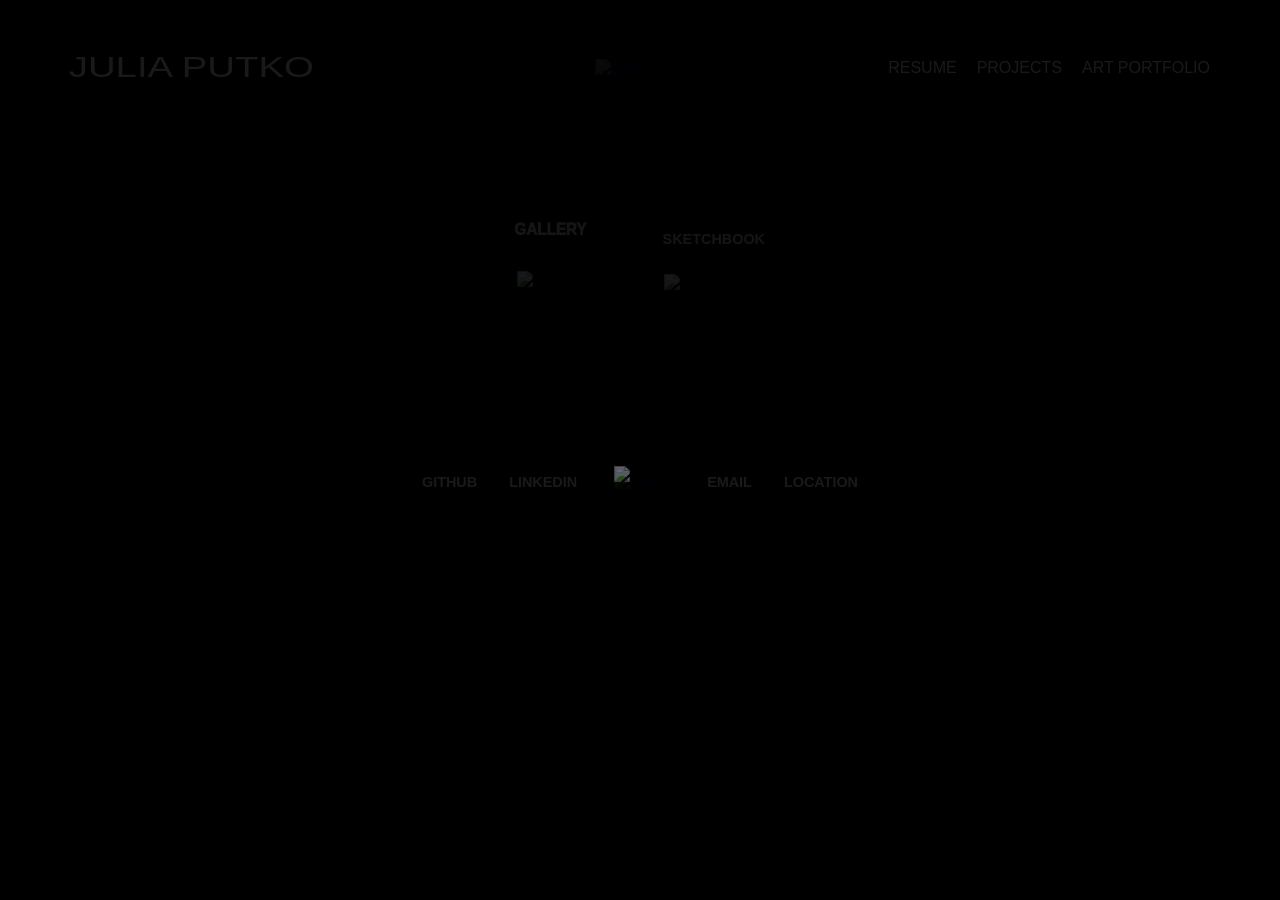
==== about.html @ faf4a8b6 "barebones of art portfolio web" ====
<!-- python3 -m http.server 8000 -->
<!DOCTYPE html>
<html lang="en">

<head>
  <meta charset="UTF-8" />
  <meta name="viewport" content="width=device-width, initial-scale=1.0" />
  <title>Julia Putko</title>
  <link rel="stylesheet" href="style.css" />
</head>


<body>
    <div class="loader-wrapper">
  <div class="loader">
    <div class="spinner"></div> 
       <img src="assets/spiral2.png" alt="Logo" class="spinner" />
  </div>
</div>
<div class = "scrollable-content">

<header id="header" class="top-header">
  <div class="header-content">

    <div class="name"><a href="index.html" class="a-header">JULIA PUTKO</a></div>
        <!-- Rotating Logo in the Center -->
    <div class="logo-container">

      <a href=#footer>
      <img src="assets/spiral2.png" alt="Logo" class="rotating-logo" />
      </a>
    </div>
   
    <nav class="navbar">
      <ul class="nav-links" >
        <li><a href="resume.html"class="a-header">RESUME</a></li>
        <li><a href="projects.html"class="a-header">PROJECTS</a></li>
        <li><a href="art.html" class="a-header">ART PORTFOLIO</a></li>
      </ul>
    </nav>
  </div>
</header>


 <div class="bodya">
  

    <div class="button-container">
  <a href="art/gallery.html" class="image-button">
     <p class ="art-text1">GALLERY</p>
    <img src="assets/IMG_7646.jpg" alt="Gallery">
   
  </a>

  <a href="art/sketchbook.html" class="image-button">
     <p class ="art-text2">SKETCHBOOK</p>
    <img src="assets/sketchbook.png" alt="Sketchbook">
   
  </a>
  </div>




 <!-- <section id="art-gallery">
  <div class="gallery">
    <div class="gallery-item">
      <img src="assets/Scanned Documents.jpg" alt="Artwork 1" />
    </div>
    <div class="gallery-item">
      <img src="assets/IMG_7646.jpg" alt="Artwork 2" />
    </div>
    <div class="gallery-item">
      <img src="assets/IMG_7647.jpg" alt="Artwork 3" />
    </div>
  Add more art items as needed -->
  <!-- </div>
</section> --> 




<footer id="footer" class="footer">

  
  <div class="footer-content">

      <!-- Rotating Logo in the Center -->
      <div class="logo-container-footer">
      <a href=#header>
      <img src="assets/spiral2.png" alt="Logo" class="rotating-logo" />
      </a>
      </div>

   
     <div class="footer-links-container-left">
        <a href="https://github.com/juliaputko" target="_blank" class="github">GITHUB</a>
        <a href="https://www.linkedin.com/in/julia-putko/" class="linkedin" target="_blank" >LINKEDIN</a>
      </div>

      <div class="footer-links-container-right">
        <a href="mailto:juliaputko@gmail.com?subject=Portfolio%20Inquiry&body=Hi%20there%2C%20I%20checked%20out%20your%20portfolio..." class="email" target="_blank">EMAIL</a>

        <a  href="https://www.google.com/maps/place/Vancouver/" target="_blank" class="location">LOCATION</a>

      </div>

    </div>
    </footer>

    </div>
      </div> 
       
<script src="js/scroll-sparkles.js"></script>
<script src="js/load.js"></script>
</body>
</html>
---- style.css ----
/* Base reset and typography */
.loader-wrapper {
  position: fixed;
  top: 0;
  left: 0;
  width: 100%;
  height: 100%;
  background-color: rgba(0, 0, 0, 0.9); /* Semi-transparent white background */
  display: flex;
  justify-content: center;
  align-items: center;
  z-index: 9999; /* Ensure it's on top of other content */
}

.loader {
  /* Style your loading animation or text */
  text-align: center;
}

.spinner {
  /* border: 4px solid #f3f3f3; 
  border-top: 4px solid #3498db; 
  border-radius: 50%;
  width: 40px;
  height: 40px;
  animation: spin 1s linear infinite;
  margin: 0 auto 10px;  */

  width: 50px;
  height: 50px;
  animation: spin 1.8s linear infinite;
  position: center;
  opacity: 0.40;
  z-index: -1000;
}


@keyframes spin {
  0% { transform: rotate(0deg); }
  100% { transform: rotate(360deg); }
}

* {
  margin: 0;
  padding: 0;
  box-sizing: border-box;
}
body {
  font-family: Arial,Helvetica,sans-serif;
  background-color: #ffffff;
  color: #000000;
  overflow-x:hidden;
  padding-top: 15vh;
}
html {
  scroll-behavior: smooth;
}


.sparkle-container {
  position: absolute;
  top: 0;
  left: 0;
  pointer-events: none;
  z-index: 1000;
}



/* Sparkle style */
.sparkle {
  position: absolute;
  pointer-events: none;
  width: 2px;
  height: 2px;
  background: radial-gradient(circle, #fff 0%, #ffd700 60%, transparent 80%);
  border-radius: 50%;
  animation: sparkle-flicker 1000ms ease forwards; 
  opacity: 0.8;
  z-index: 1000;
}

@keyframes sparkle-flicker {
  0% {
    transform: scale(1) rotate(0deg);
    opacity: 0.8;
  }
  100% {
    transform: scale(2) rotate(90deg);
    opacity: 0;
  }
}

/* @keyframes sparkle-flicker {
  0% {
    transform: scale(1) translate(0, 0);
    opacity: 1;
  }
  100% {
    transform: scale(0.5) translate(var(--x), var(--y));
    opacity: 0;
  }
} */

.a-header {
  color: #ffffff;
  text-decoration: none;
  transition: opacity 0.2s ease;
  
  
}
.a-header:hover {
  opacity: 0.75;
  filter: grayscale(30%);
}


.top-header {
  position: fixed;
  top: 0;
  left: 0;
  width: 100%;
  height: 15vh;
  background-color: #000;
  color: white;
  display: flex;
  align-items: center;
  justify-content: center;
  padding: 0 70px;
  z-index: 1000;
  transition: all 0.3s ease;
  box-sizing: border-box;
}

.top-header.scrolled {
  height: 8vh;
  background-color: rgba(0, 0, 0, 0.6);
  backdrop-filter: blur(10px);
  box-shadow: 0 4px 12px rgba(0, 0, 0, 0.3);
  backdrop-filter: blur(10px);
}



.header-content {
  width: 100%;
  max-width: 2000px;
  display: flex;
  align-items: center;
  justify-content: space-between;
  margin: 0 auto;   
}

/* Media query for tablets and smaller */
@media (max-width: 1024px) {
  .top-header {
    padding: 0 40px;
    height: 12vh;
  }
  
  .top-header.scrolled {
    height: 7vh;
  }
  
  .header-content {
    max-width: 90%;
    gap: 15px;
  }
  
  .a-header {
    font-size: 16px; /* slightly smaller text */
  }
}

/* Media query for mobile */
@media (max-width: 600px) {
  .top-header {
    padding: 0 20px;
    height: 10vh;
  }
  
  .top-header.scrolled {
    height: 8vh;
  }
  
  .header-content {
    max-width: 100%;
    gap: 10px;
    
    /* Keep flex horizontal but allow items to shrink */
    flex-wrap: nowrap;
    justify-content: space-between;
  }
  
  /* Make sure flex items shrink if needed */
  .header-content > * {
    flex-shrink: 1;    /* allow shrinking */
    min-width: 0;      /* prevent overflowing */
  }
  
  .a-header {
    font-size: 13px; /* smaller font */
  }
}



footer {
  text-align: center;
  padding: 30px;
  background-color: transparent;
  margin-top: 20px;
}




.footer {


  color: rgb(255, 255, 255);
  display: flex;
  align-items: center;
  justify-content: center;
  position: relative;
  top: 0;
  z-index: 1000;
  padding: 0 50px;
  

}

/* Flex container for logo + nav */
.footer-content {
  width: 100%;
  max-width: 900px;
  display: flex;
  align-items: center;
  justify-content: space-between;
   
}

/* Responsive tweaks */
@media (max-width: 768px) {
  .footer,
  .footer-content {
    padding: 0 20px;
    max-width: 100%;
  }

  .footer-content > * {
    flex-shrink: 1;  /* allow shrinking */
    min-width: 0;    /* prevent overflow */
  }
}


.a-link{
  color: #9b2e2e;
  text-decoration: none;
  
  
}
.a-link:hover {
  opacity: 0.5;
  filter: grayscale(20%);
}
.footer-content {
  display: flex;
  justify-content: space-between; /* space between left and right sections */
  align-items: center;
  padding: 2rem;
  flex-wrap: wrap;
  max-width: 500px; 
}

.footer-links-container-left,
.footer-links-container-right {
  display: flex;
  gap: 2rem; /* space between links inside each container */
}

/* Link Styles */
.github, .linkedin, .email, .location {
  font-size: 0.9em;
  font-weight: 700;
  color: #ffffff;
  text-decoration: none;
  transition: opacity 0.2s ease;
  text-shadow: 1px 1px 1px rgb(0, 0, 0);
  font-family: Arial,Helvetica,sans-serif;
}

.github:hover,
.linkedin:hover,
.email:hover,
.location:hover {
  opacity: 0.6;
  filter: grayscale(20%);
  
}


/* Centered rotating logo */
.logo-container-footer {
  position: absolute;
  left: 50%;
  transform: translateX(-50%);

}
.logo-container-footer:hover {
    opacity: 0.9;
    filter: grayscale(20%);
    }




/* Logo / Name */
.name{
  font-weight: 20;
  font-family: Arial,Helvetica,sans-serif;
  font-size: 1.2em; 
  transform: scale(2, 1.5);
  margin-left: 60px;
}

.nav-links {
  list-style: none;
  display: flex;
  gap: 20px;
}
.nav-links li a {
  color: rgb(255, 255, 255);
  font-weight: 500;
}

.section-resume {
  padding-top:30px;
  margin: 0 auto;
}

.hello {
  text-align: left;
  padding-top: 60px;
  max-width: 900px;
}

.bodye{
    background-image: url('assets/background.JPG');
    background-blend-mode: darken;
    background-color: rgba(0, 0, 0, 0.708);
    opacity: 1;
    color: #000000;
    font-weight: 100;
    font-family: Arial,Helvetica,sans-serif;
    width: 100%;
    
}




/* Header with centered rotating logo */
.header-content.with-logo {
  display: flex;
  align-items: center;
  justify-content: space-between;
  width: 100%;
  max-width: 900px;
  margin: auto;
  position: relative;
}

/* Nav links on left and right */
.nav-links.left,
.nav-links.right {
  display: flex;
  gap: 20px;
  list-style: none;
}

.nav-links li a {
  color: rgb(255, 255, 255);
  font-weight: 100;
  font-family: Arial,Helvetica,sans-serif;
   z-index: 1000;
}

/* Centered rotating logo */
.logo-container {
  position: absolute;
  left: 48.5%;
  transform: translateX(-50%);
  
}
.logo-container:hover {
    opacity: 0.9;
    filter: grayscale(20%);
    }


.rotating-logo {
  width: 50px;
  height: 50px;
  animation: spin 5s linear infinite;
  position: center;
  opacity: 0.40;
  z-index: -1000;
}


.scrollable-content {
  height: 300px; 
  width: 100vw; 
}

/* Spin animation */
@keyframes spin {
  from {
    transform: rotate(0deg);
  }
  to {
    transform: rotate(360deg);
  }
}

.bodyh {
  min-height: 100vh; 
  display: flex;
  flex-direction: column;
  justify-content: space-between;

  background-image: url('assets/background.JPG');
  background-size: cover;
  background-position: center;
  background-repeat: no-repeat;
  background-attachment: fixed;
  background-blend-mode: darken;
  background-color: rgba(0, 0, 0, 0.698);
  position: relative;
  /* filter: grayscale(100%); */
}



/* .bodyh{
    background-image: url('background.JPG');
    background-blend-mode: lighten;
    background-color: rgba(255, 255, 255, 0.326);
    opacity: 1;
    color: #000000;
    font-weight: 100;
    font-family: Arial,Helvetica,sans-serif;



} */

.decorative-overlay {
  position: absolute;
  top: 20x;           /* Adjust to taste */
  padding-left: 100px;
  left: 60px;  
  right: 50px;
  width: 100%;        
  height: 700px;
  opacity: 0.4;         /* Transparent for effect */
  z-index: 1;           /* Below content but above background */
  pointer-events: none; /* So it doesn't block interactions */
}

/* for index page -leave */
.content-wrapper {
  position: relative;

  max-width: 100%;
  margin: 0 auto;
  padding-bottom: 0px;
  margin-bottom: 0px;
  padding-top: 50px;
  text-align: center;
  z-index: 9;
}
.profile-pic {
  width: 350px;
  height: 350px;
  object-fit: cover;
  margin: 80px auto 5px auto;
  /* margin-top: 400px; */
  transform: translateY(0px);
  margin-bottom: 70px;
  border: 30px solid rgba(128, 92, 108, 0.192); /* thickness, style, color */
  z-index: 999;
 
  
}

/* for index page */
.text-container{

  padding-top: 30px;
  padding-bottom: 30px;
  text-align: left !important;
  opacity: 1;
  background-color: #000000;
}

.text-container p {
  color: rgb(255, 255, 255);
  margin-right: 20%;
  margin-left: 20%;
}

/* links at the bottom of the index page*/
.index-projects-grid {
  display: grid;
  grid-template-columns: repeat(2, 1fr);
   /* grid-template-columns: repeat(auto-fit, minmax(280px, 1fr)); */
  gap: 2rem;
  max-width: 800px;
  margin: 0 auto;
  padding-top: 50px;
    justify-content: center; 

}

.index-project {
  display: flex;
  flex-direction: column;
  align-items: flex-start;
  background-color: #00000052;
  padding-bottom: 20px;
  border-radius: 10px;
}


/* background colour?  */
.index-card {
    flex: 1 1 300px;
  /* max-width: 300px; */
   background-color: rgb(0, 0, 0);
  padding: 3rem;
  border-radius: 10px;

  transition: transform 0.2s ease;
}

.index-card:hover {
  transform: translateY(-4px);
}

.index-card img {
  width: auto;
  height:250px;
  border-radius: 8px;
  margin-bottom: 1rem;
}

.index--card h2 {

  font-size: 1.2rem;
  font-weight: bold;
  color: rgba(255, 255, 255, 0.755);



}

.index-card p {
  font-size: 0.rem;
  margin: 0;
  color: #ffffff;



}

.index-project a {
    text-decoration: none;
    color: #ffffff;
}


.index-title {
  margin: 0.5rem 0 0.2rem;
  font-size: 1.1rem;
  font-weight: bold;
  color: white;
  text-transform: uppercase;
}

/* end links */


.side-by-side-container-index {
  display: flex;
  gap: 100px;
  flex-wrap: wrap; /* stack on small screens */
  justify-content: center; /* center horizontally */
  margin: 20px 0;
}

.section-index {
  flex: 1 1 300px;
  max-width: 400px;
  background-image: url('assets/background.JPG');
  background-blend-mode: darken;
  background-color: rgba(0, 0, 0, 0.83);
  opacity: 1;
  color: #000000;
  padding: 30px;
  border-radius: 8px;
  text-align: center;
}

.section-index img {
  max-height: 250px;
  max-width: 350px;
  position: bottom;
  transition: opacity 0.3s ease;
}


.section-index:hover{
  opacity: 0.9;
}

.section-index h3 {
  color:white;
}


.resume-wrapper {
  padding-top: 40px; 
  margin-left: 20%;
  margin-right:20%;
  background-color: rgb(0, 0, 0);
}


.resume-block-outer {
  background-color: #000000ba;
  padding: 20px;
  border-radius: 6px;
  width: 100%;
  box-shadow: 0 2px 5px rgba(152, 38, 38, 0.05); 
  margin-top: 10px;
}


.resume-block {
  background-color: #ffffff;
  padding: 20px;
  border-radius: 6px;
   color:white;

  box-shadow: 0 2px 5px rgba(0, 0, 0, 0.05); 
  background-color: #000000; 
  opacity: 0.85;
  color: #000000; 
  padding: 20px; 
  margin-left: 10%;
  margin-right: 10%;
  margin-top: 10px;
  margin-bottom: 20px; 


}


.resume-block:hover {
  opacity: 0.78;
  filter: grayscale(20%);
}


#resume h2 {
  font-size: 1.2em;
  margin-bottom: 10px;
   color:white;
}

#resume h3 {
  font-size: 1.5em;
  margin-left: 110px;
   color:white;
}

#resume h4 {
  font-size: 1.2em;
  margin: 0px 0 0px;
   color:white;
}
#resume h5 {
  font-size: 1em;
  margin: 0px 0 0px;
  margin-left: 110px;
  margin-top: 10px;
   color:white;
}

#resume p {
  margin-bottom: 10px;
  color:white;
}

#resume ul 

#resume ul {
  padding-left: 20px;
   color:white;
}

#resume li {
  margin-bottom: 8px;
   color:white;
}

#resume a {
   color:white;
}



.btn {
  display: inline-block;
  padding: 10px 20px;
  background-color: #000000da; /* Teal green */
  color: rgb(255, 255, 255);
  text-decoration: none;
  border-radius: 5px;
  font-weight: bold;
  transition: background-color 0.3s ease;
  margin-top: 20px;
}

.btn:hover {
  background-color: #1717177b;
}



.project-h {
  display: inline-block;
  padding: 10px 20px;
  background-color: #000000da; /* Teal green */
  color: rgb(255, 255, 255);
  text-decoration: none;
  border-radius: 5px;
  font-weight: bold;
  
  margin-top: 20px;
  margin-bottom: 20px;
}

/* .btn:hover {
  background-color: #1717177b;
} */

.projects-grid {
  display: grid;
  grid-template-columns: repeat(3, 1fr);
   /* grid-template-columns: repeat(auto-fit, minmax(280px, 1fr)); */
  gap: 1.5rem;
  max-width: 1200px;
  margin: 0 auto;
  padding-top: 50px;
}

/* # projects grid */
.body-grid {
  margin: 0;
  /* font-family: 'Helvetica Neue', sans-serif; */
  background-color: #121212;
  color: white;
}

.pudding-grid {
  display: grid;
 
  gap: 2rem;
  padding: 2rem;
}

.pudding-project {
  display: flex;
  flex-direction: column;
  align-items: flex-start;
}

.pudding-meta {
  display: flex;
  justify-content: space-between;
  width: 100%;
  margin-bottom: 0.5rem;
  font-size: 0.8rem;
  color: #ffffff5d;
      justify-content: flex-end; /* This pushes content to the right */
}


.pudding-meta .date {
  text-transform: uppercase;
  color: rgba(255, 255, 255, 0.656);
  text-transform: uppercase;
  display: inline-block;

}

/* background colour?  */
.pudding-card {
  background-color: black;
  padding: 1rem;
  border-radius: 10px;
  color: rgb(255, 255, 255);
  width: 100%;
  height: 300px;
  transition: transform 0.2s ease;
}

.pudding-card:hover {
  transform: translateY(-4px);
}

.pudding-card img {
  width: 100%;
  height:250px;
  border-radius: 8px;
  margin-bottom: 1rem;
}

.pudding-card h2 {
  margin: 0.5rem 0 0.3rem;
  font-size: 1.2rem;
  font-weight: bold;
  color: rgba(255, 255, 255, 0.755);
  text-decoration: none;
}

.pudding-card p {
  font-size: 0.rem;
  margin: 0;
  color: #ffffff;
  color: white;
}

.pudding-project a {
    text-decoration: none;
}


.pudding-title {
  margin: 0.5rem 0 0.2rem;
  font-size: 1.1rem;
  font-weight: bold;
  color: white;
  text-transform: uppercase;
}

.pudding-description {
  margin: 0;
  font-size: 0.95rem;
  color: #ffffff;
}


.project-box {
  background-color: white;
  /* border: 1px solid #ddd; */
  border-radius: 10px;
  padding: 1.5rem;
  text-align: center;
  text-decoration: none;
  color: inherit;
  box-shadow: 0 2px 5px rgba(0, 0, 0, 0.05);
  /* transition: transform 0.2s, box-shadow 0.2s; */
  transition: background-color 0.6s;
}

.project-box:hover {
  /* transform: translateY(-5px);
  box-shadow: 0 4px 15px rgba(0, 0, 0, 0.1); */
  background-color: #ffffff7e;
}

.project-box h2 {
  margin-top: 0;
  margin-bottom: 0.5rem;
}

.project-box p {
  margin: 0;
  font-size: 0.9rem;
}


.sep-box {
  background-color: rgb(0, 0, 0);
  /* border: 1px solid #ddd; */
  border-radius: 10px;
  padding: 1.5rem;
  text-align: left !important;
  text-decoration: none;
  color: inherit;
  box-shadow: 0 2px 5px rgba(0, 0, 0, 0.05);
  /* transition: transform 0.2s, box-shadow 0.2s; */
  transition: background-color 0.6s;
  margin-top: 50px;
}

.sep-box p {
  margin-left:10%;
  margin-right: 10%;
  color: white;
}
.sep-box h2 {
  text-align: center;
  color: white;
}

.hover-container {
  position: relative;
  margin: 0 auto;
  display: block;
  width: 300px; /* or any fixed width */
  height: auto;
  overflow: hidden;
  border:1px solid #000000;
  margin-top:30px;
  margin-bottom:40px;
}

.hover-container img {
  width: 100%;
  display: block;
  transition: opacity 0.3s ease;
}

.hover-overlay {
  position: absolute;
  top: 0;
  left: 0;
  width: 100%;
  height: 100%;

  background-color: rgba(0, 0, 0, 0.644); /* transparent black */
  color: white;
  display: flex;
  justify-content: center;
  align-items: center;

  opacity: 0;
  transition: opacity 0.3s ease;
  font-size: 1.2em;

  text-transform: uppercase;
  cursor: pointer;
}

.hover-container:hover .hover-overlay {
  opacity: 1;
}


.bodya{
    background-image: url('assets/background.JPG');
    background-blend-mode: darken;
    background-color: rgba(1, 1, 1, 0.652);
    opacity: 1;
    color: #000000;
    font-weight: 100;
    font-family: Arial,Helvetica,sans-serif;
    width: 100%;
}

.art-grid {
  display: grid;
  grid-template-columns: repeat(2, 1fr);
  gap: 7rem;
  max-width: 500px;
  margin: 0 auto;
  margin-top: 50px;
}

.art-box {
  background-color: white;
  /* border: 1px solid #ddd; */
  border-radius: 10px;
  padding: 1.5rem;
  text-align: center;
  text-decoration: none;
  color: inherit;
  /* box-shadow: 0 2px 5px rgba(0, 0, 0, 0.05); */
  /* transition: transform 0.2s, box-shadow 0.2s; */
  /* transition: background-color 0.6s; */
}

.button-container {
  display: flex;
  justify-content: center;
  gap: 80px;
  padding-top: 80px;
  margin-bottom: 150px;
  width: 100%;
}


.image-button {
  text-align: center;
  text-decoration: none;
  color: black;
}

.image-button img {
  width: 400px;
  height: auto;
  transition: transform 0.3s ease;
}

/* Animation keyframes */
@keyframes wobble {
  0% { transform: rotate(0deg); }
  25% { transform: rotate(4deg); }
  50% { transform: rotate(-4deg); }
  75% { transform: rotate(2deg); }
  100% { transform: rotate(0deg); }
}

.image-button:hover img {
  animation: wobble 2s ease-in-out;
  opacity: 0.8;
  filter: grayscale(2%);
}

.art-text1 {
  font-size: 0.5rem;
  font-family: Arial,Helvetica,sans-serif;
  font-weight: 1000;
  transform: scale(1.9, 2);
    color: #ffffffd5;
   margin: 10px auto 0;
   margin-bottom: 37px;
}


.art-text2 {
  padding: 10px 0px 10px 0px;
  font-size: 0.5em;
  font-family: Arial,Helvetica,sans-serif;
  font-weight: 800;
  transform: scale(1.8, 1.9);
  margin-top: 20px;
  color: #ffffffd5;
  max-width: 100px;
  margin: 10px auto 0;
  margin-bottom: 20px;

  
}

.art-text1:hover,
.art-text2:hover {

  opacity: 0.75;
  filter: grayscale(30%);
}

.art-text3{
  font-size: 0.5rem;
  font-family: Arial,Helvetica,sans-serif;
  font-weight: 1000;
  transform: scale(1.9, 2);
    color: #ffffffd5;
   margin: 10px auto 0;
   padding-top: 20px;
   padding-bottom:20px;

}

.sketchbook-grid {
  display: grid;
  grid-template-columns: repeat(5, 1fr);
  gap: 4px; /* very minimal spacing */
  padding: 10px;
}

.sketchbook-grid img {
  width: 100%;
  height: 400px;
  display: block;
  cursor: pointer;
}

@media (max-width: 1000px) {
  .sketchbook-grid {
    grid-template-columns: repeat(3, 1fr);
  }
}

@media (max-width: 600px) {
  .sketchbook-grid {
    grid-template-columns: repeat(2, 1fr);
  }
}

.footsteps-icon{
  width: auto;
  height:300px;
  display:block;
}


.footsteps-icon:hover {
  opacity: 0.9;
  filter: grayscale(2%);
  color:#000
}

/* === Container for the image + hover overlay === */
.hover-container {
  position: relative;
  /* display:   inline-block; */
  display: center;
  cursor: pointer;
  width: 200px; 
  border-radius: 6px;
  overflow: hidden;
  box-shadow: 0 4px 8px rgba(0,0,0,0.2);
  transition: transform 0.3s ease;
}

.hover-container img {
  width: 100%;
  display: block;
  transition: transform 0.3s ease;
}

.hover-container:hover img {
  transform: scale(1.02);
}

/* === Overlay on hover === */
.hover-overlay {
  position: absolute;
  top: 0;
  left: 0;
  width: 100%;
  height: 100%;
  background: rgba(0, 0, 0, 0.55); /* darker on hover */
  display: flex;
  justify-content: center;
  align-items: center;
  opacity: 0;
  transition: opacity 0.3s ease;
}

.hover-container:hover .hover-overlay {
  opacity: 1;
}


.hover-overlay span {
  color: white;
  font-size: 15px;
  font-weight: bold;
  text-transform: uppercase;
  letter-spacing: 1px;
  pointer-events: none;
} 

.project-text {
  font-size: 1.2rem;
  font-family: Arial,Helvetica,sans-serif;
  font-weight: 1000;
  /* transform: scale(1.2, 1); */
  color: #000000;
  margin: 10px auto 0;
  margin-bottom: 0px;

}

.pdf-image {
  align-items: center;
}

.pdf-container{
  /* Optional: styles for the parent container */
  width: 80%; /* Example width */
  margin: 20px auto; /* Center the container itself */

  padding: 10px;
}

.pdf-container img {
  display: block; /* Make the image a block element */
  margin: 0 auto; /* Center the block element horizontally */
  max-width: 100%; /* Ensure it fits within the container */
  height: auto; /* Maintain aspect ratio */
}

.footsteps-text {
  font-size: 1.2rem;
  font-family: Arial,Helvetica,sans-serif;
  font-weight: 1000;
  /* transform: scale(1.2, 1); */
  color: #000000;
  margin: 10px auto 0;
  margin-bottom: 0px;
   text-decoration: none;

}

.footsteps-text:hover {
  opacity: 0.75;
  filter: grayscale(30%);
   text-decoration: none;
}


/* Basic body styling */
body {
  font-family: 'Segoe UI', Tahoma, Geneva, Verdana, sans-serif;
  background-color: #000000;
  display: flex;
  flex-direction: column;
  align-items: center;
  width: 100vw; 
  overflow-x: hidden;
  /* padding: 20px; */
}

h1 {
  margin-bottom: 30px;
  color: #333;
}

.art-text4{
  font-size: 0.5rem;
  font-family: Arial,Helvetica,sans-serif;
  font-weight: 1000;
  transform: scale(1.9, 2);
    color: #ffffffd5;

   padding-top: 15px;
   padding-bottom: 10px;


}


.gallery{
  padding-top: 10px;
  display: grid;
  grid-template-columns: repeat(3, 1fr); 
  gap: 5px;
}

.gallery-item {
  display: flex;
  align-items: center;
  justify-content: center;
  height: auto;
  width:100%;
  overflow: hidden;
}

.gallery img {
  max-width: 100%;
  max-height: 100%;
  object-fit: contain; 
  transition: filter 1s ease-out 1s;
}

.gallery-item:hover {

  filter: grayscale(30%);
  transition: filter 0.2s ease-in; /* fast fade in */

}


/* Optional: fade out by default */
@keyframes fadeIn {
  from {
    opacity: 1;
  }
  to {
    opacity: 0.2;
  }
}
@keyframes fadeOut {
  from {
    opacity: 1;
  }
  to {
    opacity: 0.2;
  }
}







/* --- stuff for box to open? Modal Styling --- */

/* The modal background (hidden by default) */
.modal {
  display: none; /* Hidden by default */
  position: fixed; /* Stay in place */
  z-index: 1000; /* Sit on top */
  left: 0;
  top: 0;
  width: 100%;
  height: 100%;
  overflow: auto; /* Enable scroll if needed */
  background-color: rgba(0,0,0,0.85); /* Black background with opacity */
  padding-top: 60px; /* Space at the top */
  display: none;
  position: fixed;
  z-index: 1000;
  left: 0;
  top: 0;
  width: 100%;
  height: 100%;
  overflow: auto;
  background-color: rgba(0,0,0,0.85);
  padding-top: 60px;
  cursor: pointer; /* Indicate it's clickable */
}


/* Modal Content */
.modal-content {
  position: relative; /* Needed for positioning the close button */
  margin: 5% auto; /* 5% from the top, centered horizontally */
  padding: 20px;
  width: 80%; /* Adjust width as needed */
  max-width: 800px; /* Maximum width */
  background-color: #fff; /* White background for the content */
  border-radius: 10px;
  text-align: center;
  box-shadow: 0 5px 15px rgba(0,0,0,0.5);
  position: relative;
  margin: 5% auto;
  padding: 20px;
  width: 80%;
  max-width: 800px;
  background-color: #fff;
  border-radius: 10px;
  text-align: center;
  box-shadow: 0 5px 15px rgba(0,0,0,0.5);
  cursor: default; /* Reset cursor for content */
}

.modal-content img {
  max-width: 100%;
  max-height: 70vh; /* Limit image height to 70% of viewport height */
  height: auto;
  display: block;
  margin: 0 auto; /* Center the image within the modal content */
}

/* The Close Button */
.close-button {
  position: absolute;
  top: 15px;
  right: 35px;
  color: #aaa;
  font-size: 40px;
  font-weight: bold;
  transition: 0.3s;
  text-decoration: none; /* Remove underline from close button */
}

.close-button:hover,
.close-button:focus {
  color: #333; /* Darker color on hover */
  text-decoration: none;
}

/* --- Show the modal when the target ID is present --- */
/* This is the core of the CSS-only lightbox */
#modal-image-1:target,
#modal-image-2:target,
#modal-image-3:target {
  display: block; /* Make the modal visible when its ID is in the URL hash */
}
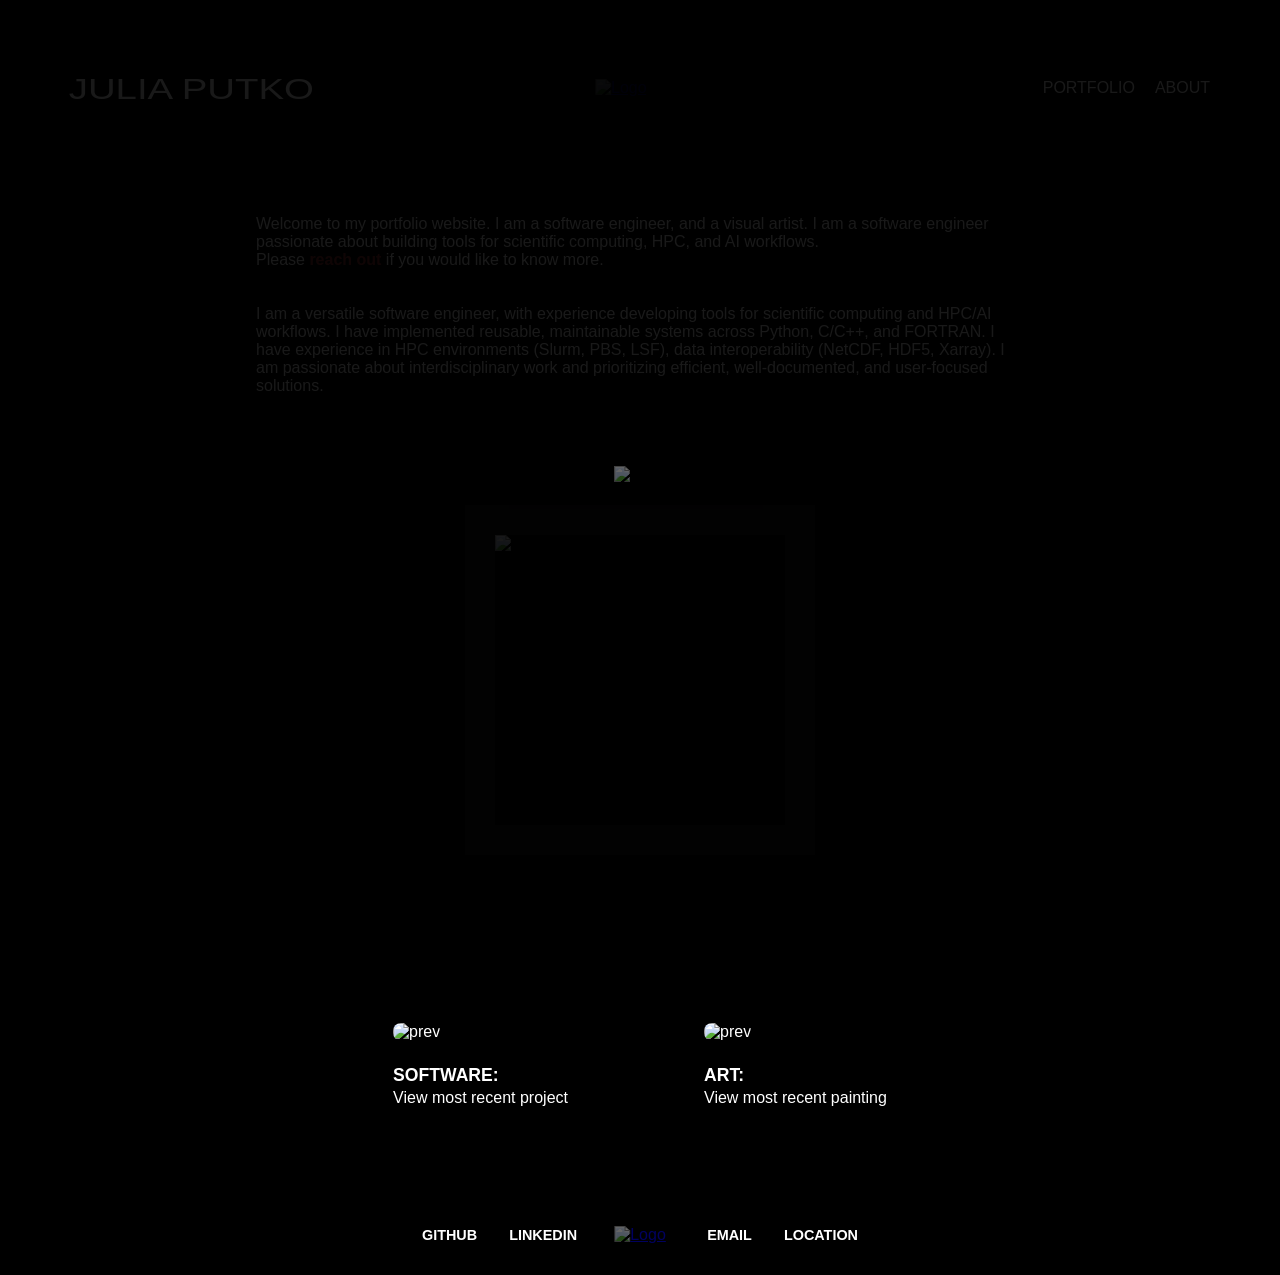
==== commit 61cb5c7a: "WIP" ====
--- a/about.html
+++ b/about.html
@@ -1,4 +1,3 @@
-<!-- python3 -m http.server 8000 -->
 <!DOCTYPE html>
 <html lang="en">
 
@@ -11,7 +10,8 @@
 
 
 <body>
-    <div class="loader-wrapper">
+
+  <div class="loader-wrapper">
   <div class="loader">
     <div class="spinner"></div> 
        <img src="assets/spiral2.png" alt="Logo" class="spinner" />
@@ -22,7 +22,7 @@
 <header id="header" class="top-header">
   <div class="header-content">
 
-    <div class="name"><a href="index.html" class="a-header">JULIA PUTKO</a></div>
+    <div class="name">JULIA PUTKO</div>
         <!-- Rotating Logo in the Center -->
     <div class="logo-container">
 
@@ -33,52 +33,106 @@
    
     <nav class="navbar">
       <ul class="nav-links" >
-        <li><a href="resume.html"class="a-header">RESUME</a></li>
-        <li><a href="projects.html"class="a-header">PROJECTS</a></li>
-        <li><a href="art.html" class="a-header">ART PORTFOLIO</a></li>
+        <li><a href="index.html" class="a-header">PORTFOLIO</a></li>
+        <li><a href="about.html" class="a-header">ABOUT</a></li>
       </ul>
     </nav>
   </div>
 </header>
 
 
- <div class="bodya">
+<div class="bodyh">
+  
+  <!-- Decorative floating image layered above background -->
+  <img class="decorative-overlay" src="assets/background.JPG" alt="Decorative Overlay">
+
+  <div class="content-wrapper">
+
+
+    <div class="text-container">
+    
+      <p >
+     
+          Welcome to my portfolio website. I am a software engineer, and a visual artist.
+             
+
+          I am a software engineer passionate about building tools for scientific computing,
+           HPC, and AI workflows.
+       <br>
+        Please <a href="#footer" class="a-link"><strong>reach out</strong></a> if you would like to know more.
+
+        <br>
+        <br> <br>
+        I am a versatile software engineer, with experience developing tools for scientific computing and HPC/AI workflows. I have implemented reusable, maintainable systems across Python, C/C++, and  FORTRAN. I have experience in HPC environments (Slurm, PBS, LSF), data interoperability (NetCDF, HDF5, Xarray). I am passionate about interdisciplinary work and prioritizing efficient, well-documented, and user-focused solutions. 
+    
+
+</div>
+      </p>
+  
+    </div>
+      <img class="profile-pic" src="assets/profilepic.png" alt="Profile Picture">
   
 
-    <div class="button-container">
-  <a href="art/gallery.html" class="image-button">
-     <p class ="art-text1">GALLERY</p>
-    <img src="assets/IMG_7646.jpg" alt="Gallery">
+
+
+<div class="index-projects-grid">
+
+
+  <div class="index-project">
+    
+      <a href="software-project.html">
+      <div class="index-card" >
+        <img src="assets/multidbcover.png" alt="prev" />
+           <h2 class="index-title">Software:</h2>
+      <p class="index-description">View most recent project</p>
+      </div>
    
-  </a>
+      </a>
+    </div>
 
-  <a href="art/sketchbook.html" class="image-button">
-     <p class ="art-text2">SKETCHBOOK</p>
-    <img src="assets/sketchbook.png" alt="Sketchbook">
-   
-  </a>
-  </div>
+                   
+     <div class="index-project">
+  
+      <a href="art.html" >
+      <div class="index-card" >
+        <img src="assets/IMG_7646.jpg" alt="prev" />
+         <h2 class="index-title">ART:</h2>
+      <p class="index-description">View most recent painting</p>
+      </div>
+     
+      </a>
+    </div>
+
+
+ </div>
 
 
 
 
- <!-- <section id="art-gallery">
-  <div class="gallery">
-    <div class="gallery-item">
-      <img src="assets/Scanned Documents.jpg" alt="Artwork 1" />
-    </div>
-    <div class="gallery-item">
-      <img src="assets/IMG_7646.jpg" alt="Artwork 2" />
-    </div>
-    <div class="gallery-item">
-      <img src="assets/IMG_7647.jpg" alt="Artwork 3" />
-    </div>
-  Add more art items as needed -->
-  <!-- </div>
-</section> --> 
+        <!-- <div class="side-by-side-container-index">
+  <div class="section-index">
+      <img src="assets/footstepscover.png" class="section-index">
+    <h3>Software:</h3>
+    <p>View most recent project</p>
+    <a href="software-project.html" class="btn">View Project</a>
+  </div>
+
+  <div class="section-index">
+     <img src="assets/IMG_7646.jpg" class="section-index">
+    <h3>Art:</h3>
+    <p>View most recent painting</p>
+    <a href="art.html" class="btn">View Gallery</a>
+  </div>
+</div> -->
 
 
 
+
+
+    
+
+
+    <!-- </div> -->
 
 <footer id="footer" class="footer">
 
@@ -98,20 +152,19 @@
         <a href="https://www.linkedin.com/in/julia-putko/" class="linkedin" target="_blank" >LINKEDIN</a>
       </div>
 
-      <div class="footer-links-container-right">
+  <div class="footer-links-container-right">
         <a href="mailto:juliaputko@gmail.com?subject=Portfolio%20Inquiry&body=Hi%20there%2C%20I%20checked%20out%20your%20portfolio..." class="email" target="_blank">EMAIL</a>
 
         <a  href="https://www.google.com/maps/place/Vancouver/" target="_blank" class="location">LOCATION</a>
 
       </div>
 
+</div>
+    </footer>
+ 
+
+  </div>
     </div>
-    </footer>
-
-    </div>
-      </div> 
-       
-<script src="js/scroll-sparkles.js"></script>
 <script src="js/load.js"></script>
 </body>
 </html>
--- a/style.css
+++ b/style.css
@@ -118,11 +118,18 @@
 
 
 .top-header {
+   width: 100%;
+  background-color: #fff; /* Optional */
+  padding: 20px 0;
+
+  background-color: #000;
+  z-index: 1000;
+  box-sizing: border-box; 
   position: fixed;
   top: 0;
   left: 0;
   width: 100%;
-  height: 15vh;
+  height: 20vh;
   background-color: #000;
   color: white;
   display: flex;
@@ -143,12 +150,11 @@
 }
 
 
-
 .header-content {
   width: 100%;
   max-width: 2000px;
   display: flex;
-  align-items: center;
+ 
   justify-content: space-between;
   margin: 0 auto;   
 }
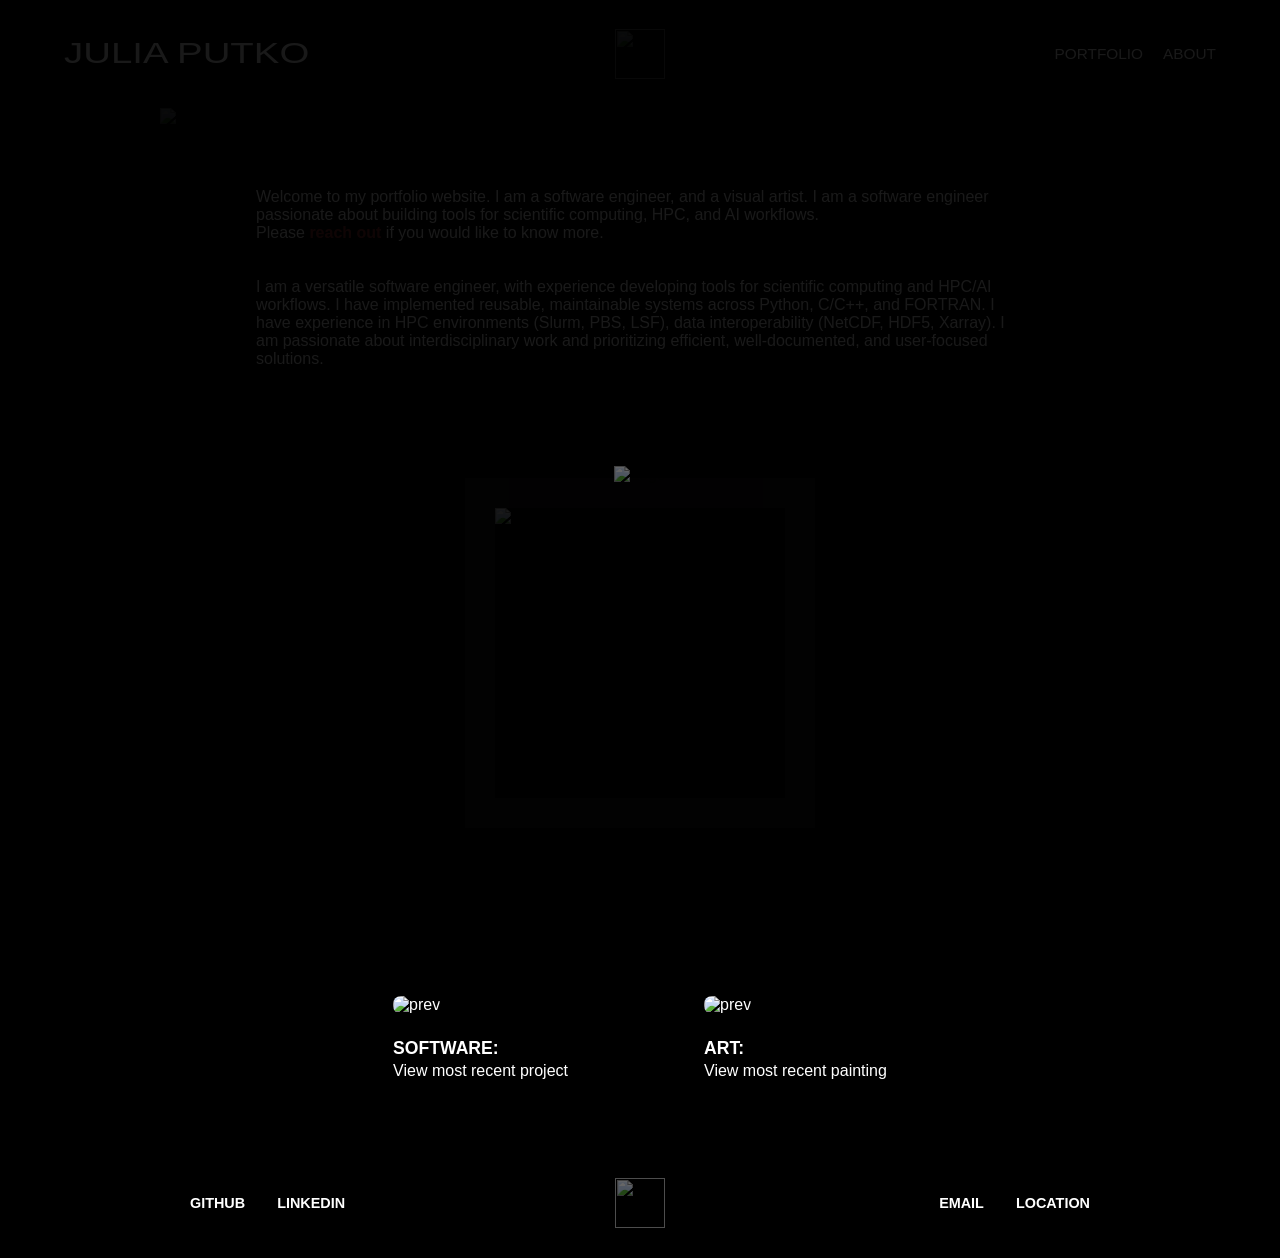
==== commit 43ed8430: "lightbox and other" ====
--- a/about.html
+++ b/about.html
@@ -19,26 +19,7 @@
 </div>
 <div class = "scrollable-content">
 
-<header id="header" class="top-header">
-  <div class="header-content">
-
-    <div class="name">JULIA PUTKO</div>
-        <!-- Rotating Logo in the Center -->
-    <div class="logo-container">
-
-      <a href=#footer>
-      <img src="assets/spiral2.png" alt="Logo" class="rotating-logo" />
-      </a>
-    </div>
-   
-    <nav class="navbar">
-      <ul class="nav-links" >
-        <li><a href="index.html" class="a-header">PORTFOLIO</a></li>
-        <li><a href="about.html" class="a-header">ABOUT</a></li>
-      </ul>
-    </nav>
-  </div>
-</header>
+<site-header></site-header>
 
 
 <div class="bodyh">
@@ -134,37 +115,12 @@
 
     <!-- </div> -->
 
-<footer id="footer" class="footer">
-
-  
-  <div class="footer-content">
-
-      <!-- Rotating Logo in the Center -->
-      <div class="logo-container-footer">
-      <a href=#header>
-      <img src="assets/spiral2.png" alt="Logo" class="rotating-logo" />
-      </a>
-      </div>
-
-   
-     <div class="footer-links-container-left">
-        <a href="https://github.com/juliaputko" target="_blank" class="github">GITHUB</a>
-        <a href="https://www.linkedin.com/in/julia-putko/" class="linkedin" target="_blank" >LINKEDIN</a>
-      </div>
-
-  <div class="footer-links-container-right">
-        <a href="mailto:juliaputko@gmail.com?subject=Portfolio%20Inquiry&body=Hi%20there%2C%20I%20checked%20out%20your%20portfolio..." class="email" target="_blank">EMAIL</a>
-
-        <a  href="https://www.google.com/maps/place/Vancouver/" target="_blank" class="location">LOCATION</a>
-
-      </div>
-
-</div>
-    </footer>
+<site-footer></site-footer>
  
 
   </div>
     </div>
 <script src="js/load.js"></script>
+<script type="module" src="js/site-shell.js"></script>
 </body>
 </html>
--- a/style.css
+++ b/style.css
@@ -1,6 +1,9 @@
-
 
 /* Base reset and typography */
+:root {
+  --site-background-image: url('assets/background.JPG');
+}
+
 .loader-wrapper {
   position: fixed;
   top: 0;
@@ -52,7 +55,7 @@
   background-color: #ffffff;
   color: #000000;
   overflow-x:hidden;
-  padding-top: 15vh;
+  padding-top: 0;
 }
 html {
   scroll-behavior: smooth;
@@ -118,31 +121,23 @@
 
 
 .top-header {
-   width: 100%;
-  background-color: #fff; /* Optional */
-  padding: 20px 0;
-
-  background-color: #000;
-  z-index: 1000;
-  box-sizing: border-box; 
   position: fixed;
   top: 0;
-  left: 0;
-  width: 100%;
-  height: 20vh;
+  width: 100%;
+  height: clamp(88px, 12vh, 140px);
   background-color: #000;
   color: white;
   display: flex;
   align-items: center;
   justify-content: center;
-  padding: 0 70px;
+  padding: 0 clamp(20px, 5vw, 70px);
   z-index: 1000;
-  transition: all 0.3s ease;
+  transition: height 0.3s ease, background-color 0.3s ease;
   box-sizing: border-box;
 }
 
 .top-header.scrolled {
-  height: 8vh;
+  height: clamp(58px, 8vh, 80px);
   background-color: rgba(0, 0, 0, 0.6);
   backdrop-filter: blur(10px);
   box-shadow: 0 4px 12px rgba(0, 0, 0, 0.3);
@@ -153,10 +148,10 @@
 .header-content {
   width: 100%;
   max-width: 2000px;
-  display: flex;
- 
-  justify-content: space-between;
-  margin: 0 auto;   
+  display: grid;
+  grid-template-columns: minmax(0, 1fr) auto minmax(0, 1fr);
+  align-items: center;
+  margin: 0 auto;
 }
 
 /* Media query for tablets and smaller */
@@ -171,8 +166,7 @@
   }
   
   .header-content {
-    max-width: 90%;
-    gap: 15px;
+    max-width: 100%;
   }
   
   .a-header {
@@ -193,17 +187,6 @@
   
   .header-content {
     max-width: 100%;
-    gap: 10px;
-    
-    /* Keep flex horizontal but allow items to shrink */
-    flex-wrap: nowrap;
-    justify-content: space-between;
-  }
-  
-  /* Make sure flex items shrink if needed */
-  .header-content > * {
-    flex-shrink: 1;    /* allow shrinking */
-    min-width: 0;      /* prevent overflowing */
   }
   
   .a-header {
@@ -326,17 +309,27 @@
 
 /* Logo / Name */
 .name{
+  justify-self: start;
+  min-width: 0;
+  color: white;
   font-weight: 20;
   font-family: Arial,Helvetica,sans-serif;
-  font-size: 1.2em; 
+  font-size: 1.2em;
+  text-decoration: none;
   transform: scale(2, 1.5);
-  margin-left: 60px;
+  transform-origin: left center;
+  white-space: nowrap;
+}
+
+.navbar {
+  justify-self: end;
 }
 
 .nav-links {
   list-style: none;
   display: flex;
-  gap: 20px;
+  align-items: center;
+  gap: clamp(10px, 2vw, 20px);
 }
 .nav-links li a {
   color: rgb(255, 255, 255);
@@ -355,7 +348,7 @@
 }
 
 .bodye{
-    background-image: url('assets/background.JPG');
+    background-image: var(--site-background-image);
     background-blend-mode: darken;
     background-color: rgba(0, 0, 0, 0.708);
     opacity: 1;
@@ -397,15 +390,21 @@
 
 /* Centered rotating logo */
 .logo-container {
-  position: absolute;
-  left: 48.5%;
-  transform: translateX(-50%);
-  
+  position: static;
+  justify-self: center;
+  line-height: 0;
 }
 .logo-container:hover {
     opacity: 0.9;
     filter: grayscale(20%);
     }
+
+@media (max-width: 600px) {
+  .name {
+    font-size: 0.9em;
+    transform: scale(1.25, 1.15);
+  }
+}
 
 
 .rotating-logo {
@@ -419,8 +418,8 @@
 
 
 .scrollable-content {
-  height: 300px; 
-  width: 100vw; 
+  min-height: 100vh;
+  width: 100%;
 }
 
 /* Spin animation */
@@ -439,7 +438,7 @@
   flex-direction: column;
   justify-content: space-between;
 
-  background-image: url('assets/background.JPG');
+  background-image: var(--site-background-image);
   background-size: cover;
   background-position: center;
   background-repeat: no-repeat;
@@ -612,7 +611,7 @@
 .section-index {
   flex: 1 1 300px;
   max-width: 400px;
-  background-image: url('assets/background.JPG');
+  background-image: var(--site-background-image);
   background-blend-mode: darken;
   background-color: rgba(0, 0, 0, 0.83);
   opacity: 1;
@@ -972,7 +971,7 @@
 
 
 .bodya{
-    background-image: url('assets/background.JPG');
+    background-image: var(--site-background-image);
     background-blend-mode: darken;
     background-color: rgba(1, 1, 1, 0.652);
     opacity: 1;
@@ -1009,8 +1008,11 @@
   justify-content: center;
   gap: 80px;
   padding-top: 80px;
-  margin-bottom: 150px;
-  width: 100%;
+  margin-bottom: 0;
+  width: 100%;
+  flex-wrap: wrap;
+  padding-left: 24px;
+  padding-right: 24px;
 }
 
 
@@ -1022,8 +1024,20 @@
 
 .image-button img {
   width: 400px;
+  max-width: 100%;
   height: auto;
   transition: transform 0.3s ease;
+}
+
+@media (max-width: 600px) {
+  .button-container {
+    gap: 50px;
+    padding-top: 50px;
+  }
+
+  .image-button {
+    width: 100%;
+  }
 }
 
 /* Animation keyframes */
@@ -1100,6 +1114,121 @@
   cursor: pointer;
 }
 
+body.lightbox-open {
+  overflow: hidden;
+}
+
+.custom-lightbox[hidden] {
+  display: none;
+}
+
+.custom-lightbox {
+  position: fixed;
+  z-index: 5000;
+  inset: 0;
+  display: flex;
+  align-items: center;
+  justify-content: center;
+  background: rgba(0, 0, 0, 0.94);
+}
+
+.custom-lightbox figure {
+  position: relative;
+  z-index: 1;
+  max-width: 86vw;
+  margin: 0;
+  text-align: center;
+}
+
+.custom-lightbox img {
+  display: block;
+  max-width: 86vw;
+  max-height: 84vh;
+  border: 1px solid rgba(255, 255, 255, 0.2);
+  object-fit: contain;
+  box-shadow: 0 18px 55px rgba(0, 0, 0, 0.7);
+}
+
+.custom-lightbox figcaption {
+  margin-top: 12px;
+  color: rgba(255, 255, 255, 0.65);
+  font: 0.7rem Arial, Helvetica, sans-serif;
+  letter-spacing: 0.14em;
+}
+
+.custom-lightbox-close,
+.custom-lightbox-nav {
+  border: 0;
+  color: #fff;
+  cursor: pointer;
+}
+
+.custom-lightbox-close {
+  position: absolute;
+  z-index: 4;
+  top: clamp(12px, 2.5vw, 30px);
+  right: clamp(16px, 3vw, 38px);
+  width: 48px;
+  height: 48px;
+  background: transparent;
+  font: 300 2.6rem/1 Arial, Helvetica, sans-serif;
+  opacity: 0.72;
+}
+
+.custom-lightbox-close:hover,
+.custom-lightbox-close:focus-visible {
+  color: #d92447;
+  opacity: 1;
+}
+
+.custom-lightbox-nav {
+  position: absolute;
+  z-index: 3;
+  top: 0;
+  bottom: 0;
+  width: 35%;
+  background: transparent;
+  font: 300 clamp(3rem, 7vw, 6rem)/1 Georgia, serif;
+  opacity: 0.45;
+  transition: opacity 0.2s ease, background 0.2s ease;
+}
+
+.custom-lightbox-nav span {
+  position: absolute;
+  top: 50%;
+  transform: translateY(-50%);
+}
+
+.custom-lightbox-prev {
+  left: 0;
+  text-align: left;
+}
+
+.custom-lightbox-prev span {
+  left: clamp(15px, 4vw, 60px);
+}
+
+.custom-lightbox-next {
+  right: 0;
+  text-align: right;
+}
+
+.custom-lightbox-next span {
+  right: clamp(15px, 4vw, 60px);
+}
+
+.custom-lightbox-nav:hover,
+.custom-lightbox-nav:focus-visible {
+  background: linear-gradient(90deg, rgba(217, 36, 71, 0.13), transparent);
+  opacity: 1;
+  outline: none;
+}
+
+.custom-lightbox-next:hover,
+.custom-lightbox-next:focus-visible {
+  background: linear-gradient(-90deg, rgba(217, 36, 71, 0.13), transparent);
+}
+
 @media (max-width: 1000px) {
   .sketchbook-grid {
     grid-template-columns: repeat(3, 1fr);
@@ -1110,6 +1239,7 @@
   .sketchbook-grid {
     grid-template-columns: repeat(2, 1fr);
   }
+
 }
 
 .footsteps-icon{
@@ -1397,3 +1527,13 @@
   display: block; /* Make the modal visible when its ID is in the URL hash */
 }
 
+
+
+.piece1 {
+  width: 10%;
+  height:auto;
+}
+
+.bodyp {
+display: grid; grid-template-columns: repeat(5, 1fr); gap: 10px;
+}
